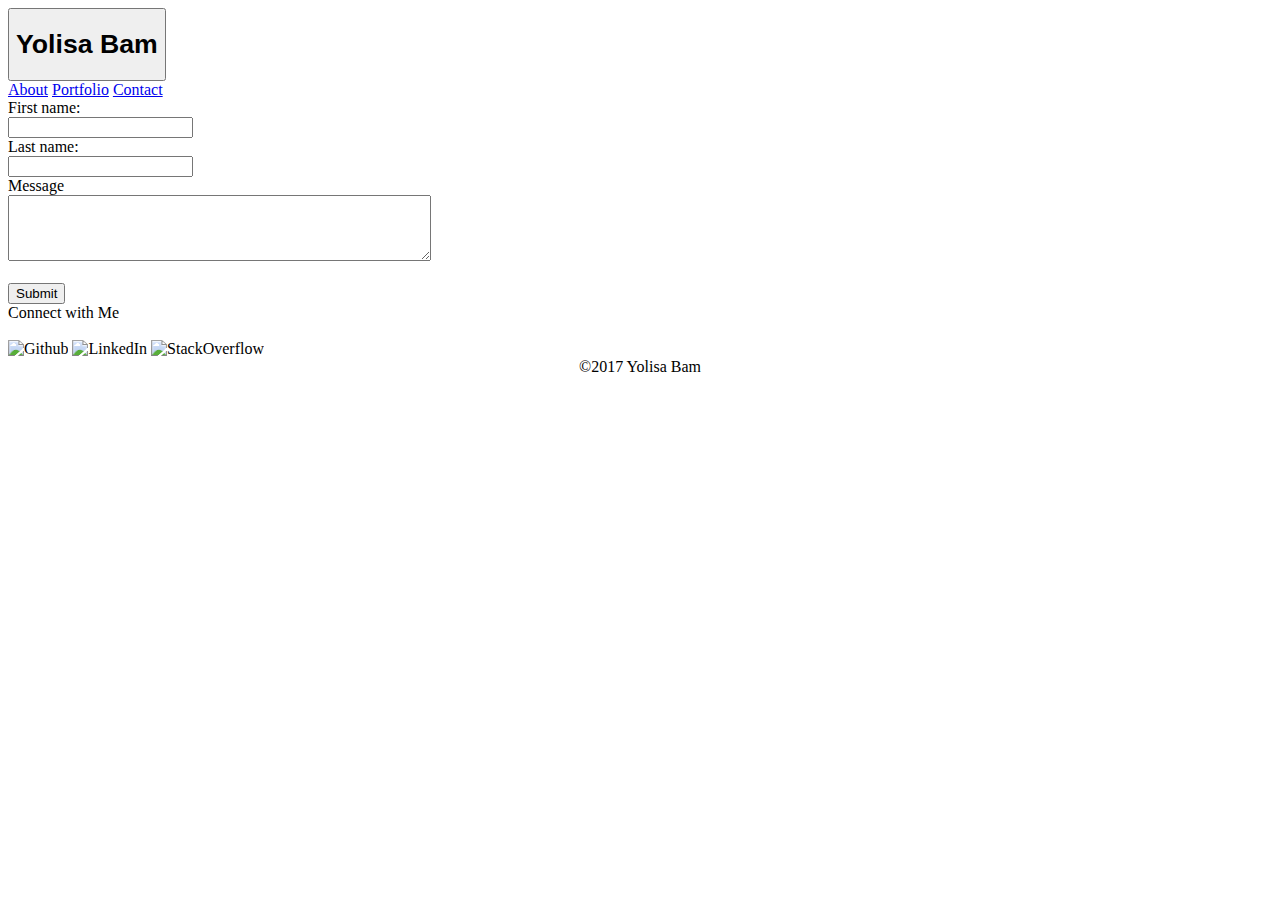
==== contact.html @ ff22fa89 "updated contacontact html" ====
<!DOCTYPE html>
<html lang="en-us">

<head>
  <meta charset="UTF-8">
  <title>Yolisa Bam</title>
  <div >
  	<section id="my-name">
  		<button><h1>Yolisa Bam</h1></button>
  	</section>
  	<section id="page-names">	
  		<a href="About">About</a>
  		<a href="Portfolio">Portfolio</a>
  		<a href="Contact">Contact</a>
  	</section>
  </div>
</head>

<body>
	<section>
		<form id="usrform">
  			First name:<br>
  			<input type="text" name="firstname">
  			<br>
  			Last name:<br>
  			<input type="text" name="lastname">
  			<br>
  			Message<br>
			<textarea rows="4" cols="50" name="message" form="usrform"></textarea>
  			<br><br>
  			<input type="submit" value="Submit">
		</form> 
	</section>
	<section>
	Connect with Me<br><br>
		<img src="https://cdn3.iconfinder.com/data/icons/free-social-icons/67/github_square-128.png" alt="Github">
		<img src="https://cdn2.iconfinder.com/data/icons/social-flat-buttons-3/512/linkedin-128.png" alt="LinkedIn">
		<img src="https://cdn3.iconfinder.com/data/icons/inficons/128/stackoverflow.png" alt="StackOverflow">
	</section>
</body>

<footer>
	<center>©2017 Yolisa Bam</center>
</footer>

</html>
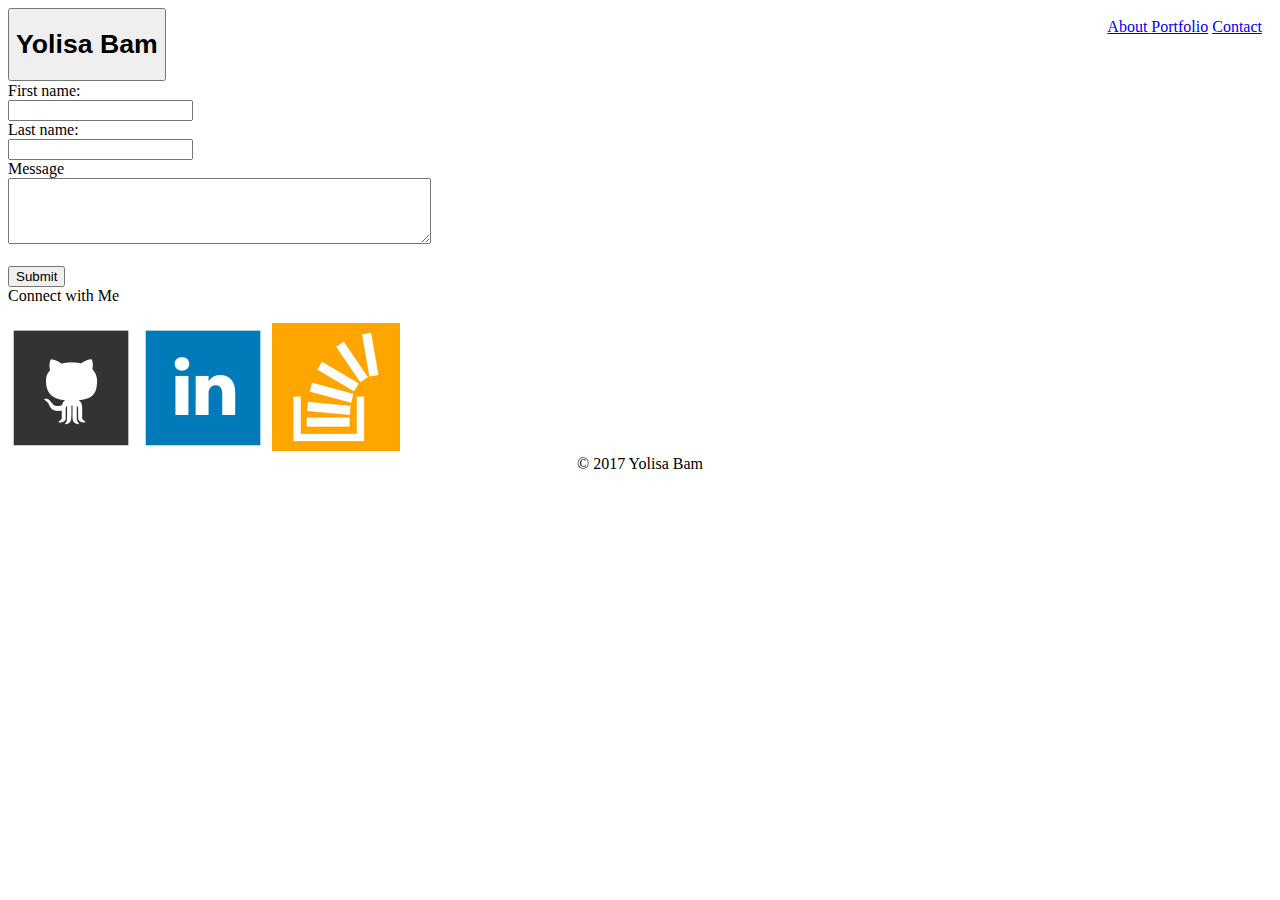
==== commit 8f9c98f3: "navbar updated" ====
--- a/contact.html
+++ b/contact.html
@@ -4,20 +4,18 @@
 <head>
   <meta charset="UTF-8">
   <title>Yolisa Bam</title>
-  <div >
-  	<section id="my-name">
-  		<button><h1>Yolisa Bam</h1></button>
-  	</section>
-  	<section id="page-names">	
-  		<a href="About">About</a>
-  		<a href="Portfolio">Portfolio</a>
-  		<a href="Contact">Contact</a>
-  	</section>
-  </div>
+  <button><h1 id="my-name">Yolisa Bam</h1></button>
+  <!-- linking in CSS -->
+  <link rel="stylesheet" type="text/css" href="assets/css/style.css">
 </head>
-
+<nav>
+      <a href="About">About </a>
+      <a href="Portfolio">Portfolio</a>
+      <a href="Contact"> Contact</a> 
+</nav>
+<br>
 <body>
-	<section>
+	<div id="usrform">
 		<form id="usrform">
   			First name:<br>
   			<input type="text" name="firstname">
@@ -30,17 +28,17 @@
   			<br><br>
   			<input type="submit" value="Submit">
 		</form> 
-	</section>
-	<section>
+	</div>
+	<div>
 	Connect with Me<br><br>
-		<img src="https://cdn3.iconfinder.com/data/icons/free-social-icons/67/github_square-128.png" alt="Github">
-		<img src="https://cdn2.iconfinder.com/data/icons/social-flat-buttons-3/512/linkedin-128.png" alt="LinkedIn">
-		<img src="https://cdn3.iconfinder.com/data/icons/inficons/128/stackoverflow.png" alt="StackOverflow">
-	</section>
+		<img src="assets/images/if_github_square_107105.png" alt="Github">
+		<img src="assets/images/if_linkedin_square_color_107091.png" alt="LinkedIn">
+		<img src="assets/images/if_stackoverflow_273179.png" alt="StackOverflow">
+	</div>
 </body>
 
 <footer>
-	<center>©2017 Yolisa Bam</center>
+	<center>© 2017 Yolisa Bam</center>
 </footer>
 
 </html>
--- a/assets/css/style.css
+++ b/assets/css/style.css
@@ -0,0 +1,9 @@
+/*CONTACT PAGE CSS*/
+
+h1{ float: left; }
+
+nav { 
+  list-style:none;
+  margin:10px;
+  float: right; 
+}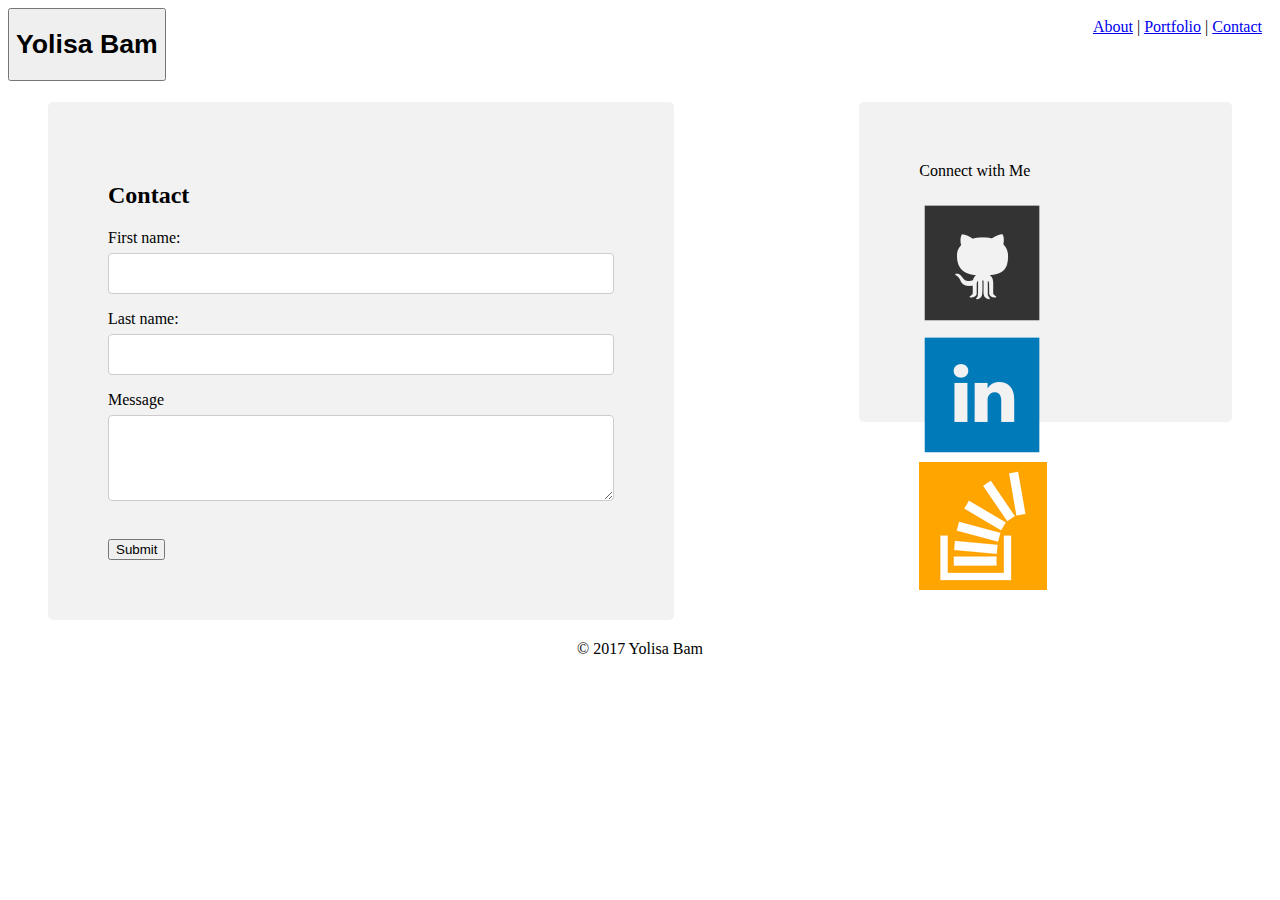
==== commit 859e6e9b: "updated nav bar, form and contact section" ====
--- a/contact.html
+++ b/contact.html
@@ -9,13 +9,14 @@
   <link rel="stylesheet" type="text/css" href="assets/css/style.css">
 </head>
 <nav>
-      <a href="About">About </a>
-      <a href="Portfolio">Portfolio</a>
+      <a href="About">About</a> | 
+      <a href="Portfolio">Portfolio</a> | 
       <a href="Contact"> Contact</a> 
 </nav>
 <br>
 <body>
-	<div id="usrform">
+	<div class="FormContainer">
+    <h2>Contact</h2>
 		<form id="usrform">
   			First name:<br>
   			<input type="text" name="firstname">
@@ -29,16 +30,19 @@
   			<input type="submit" value="Submit">
 		</form> 
 	</div>
-	<div>
+	<div class="ContactContainer">
 	Connect with Me<br><br>
-		<img src="assets/images/if_github_square_107105.png" alt="Github">
-		<img src="assets/images/if_linkedin_square_color_107091.png" alt="LinkedIn">
-		<img src="assets/images/if_stackoverflow_273179.png" alt="StackOverflow">
+    <div class="clear">
+		  <img class="ContactImage" src="assets/images/if_github_square_107105.png" alt="Github">
+		  <img class="ContactImage" src="assets/images/if_linkedin_square_color_107091.png" alt="LinkedIn">   
+		  <img class="ContactImage" src="assets/images/if_stackoverflow_273179.png" alt="StackOverflow">
+     </div> 
 	</div>
 </body>
-
+<br>
+<div class="clear">
 <footer>
-	<center>© 2017 Yolisa Bam</center>
+  <center>© 2017 Yolisa Bam</center>
 </footer>
 
 </html>
--- a/assets/css/style.css
+++ b/assets/css/style.css
@@ -1,9 +1,48 @@
 /*CONTACT PAGE CSS*/
 
-h1{ float: left; }
+h1{ float: left;
+ }
 
 nav { 
   list-style:none;
   margin:10px;
   float: right; 
+}
+.FormContainer {
+	width:40%;
+    border-radius: 5px;
+    background-color: #f2f2f2;
+    margin: 20px 20px 20px 40px;
+    padding: 60px;
+    float: left;
+}
+
+.ContactImage {
+	width: 42px 
+	height:42px;
+	border:0;
+}
+.ContactContainer {
+	width:20%;
+	height:200px;
+    border-radius: 5px;
+    background-color: #f2f2f2;
+    margin: 20px 40px 60px 20px;
+    padding: 60px;
+    float: right;
+
+}
+input[type=text], textarea {
+    width: 100%; 
+    padding: 12px;  
+    border: 1px solid #ccc; 
+    border-radius: 4px; 
+    box-sizing: border-box; 
+    margin-top: 6px; 
+    margin-bottom: 16px; 
+    resize: vertical 
+}
+
+.clear {
+	clear:both;
 }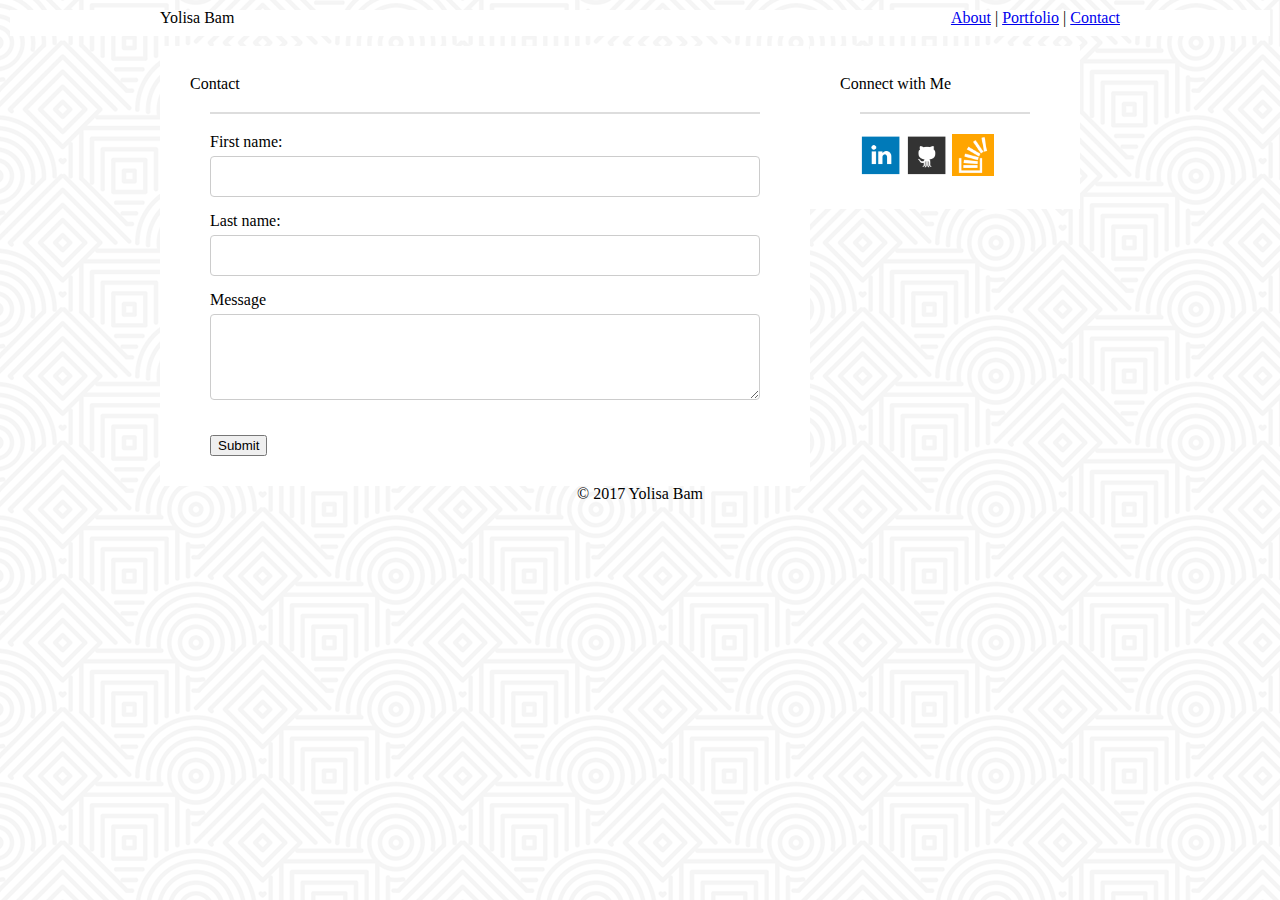
==== commit a26338f4: "change to css and html" ====
--- a/contact.html
+++ b/contact.html
@@ -4,40 +4,60 @@
 <head>
   <meta charset="UTF-8">
   <title>Yolisa Bam</title>
-  <button><h1 id="my-name">Yolisa Bam</h1></button>
   <!-- linking in CSS -->
+  <link rel="stylesheet" type="text/css" href="assets/css/reset.css">
   <link rel="stylesheet" type="text/css" href="assets/css/style.css">
 </head>
-<nav>
-      <a href="About">About</a> | 
-      <a href="Portfolio">Portfolio</a> | 
-      <a href="Contact"> Contact</a> 
-</nav>
-<br>
-<body>
-	<div class="FormContainer">
-    <h2>Contact</h2>
-		<form id="usrform">
-  			First name:<br>
-  			<input type="text" name="firstname">
-  			<br>
-  			Last name:<br>
-  			<input type="text" name="lastname">
-  			<br>
-  			Message<br>
-			<textarea rows="4" cols="50" name="message" form="usrform"></textarea>
-  			<br><br>
-  			<input type="submit" value="Submit">
-		</form> 
-	</div>
-	<div class="ContactContainer">
-	Connect with Me<br><br>
-    <div class="clear">
-		  <img class="ContactImage" src="assets/images/if_github_square_107105.png" alt="Github">
-		  <img class="ContactImage" src="assets/images/if_linkedin_square_color_107091.png" alt="LinkedIn">   
-		  <img class="ContactImage" src="assets/images/if_stackoverflow_273179.png" alt="StackOverflow">
-     </div> 
-	</div>
+
+<body class="bg">
+  <header>
+    <div class="header-content clearfix">
+    <div id="logo">
+        <h1>Yolisa Bam</h1>
+    </div>
+
+  
+    <nav id="menu">
+      <a href="#">About</a> | 
+      <a href="#">Portfolio</a> | 
+      <a href="#"> Contact</a> 
+    </nav>
+   </div> 
+</header>
+	<div class="main-content clearfix">
+      <div class="FormContainer">
+        <div class="content-wrapper">
+            <h2>Contact</h2>
+              <div class="inside-content-wrapper">
+            		  <form id="usrform">
+              			First name:<br>
+              			<input type="text" name="firstname">
+              			<br>
+              			Last name:<br>
+              			<input type="text" name="lastname">
+              			<br>
+              			Message<br>
+            			<textarea rows="4" cols="50" name="message" form="usrform"></textarea>
+              			<br><br>
+              			<input type="submit" value="Submit">
+            		</form>
+              </div>  
+         </div>    
+    	</div>
+
+    	<div class="ContactContainer" id="contact-me">
+        <div class="content-wrapper">
+    	   <h2>Connect with Me</h2>
+          <div class="inside-content-wrapper"        
+              <!-- Linkedin -->
+              <img src="assets/images/if_linkedin_square_color_107091.png" alt="Linkedin">
+              <!-- Github -->
+              <img src="assets/images/if_github_square_107105.png" alt="Github">
+              <!-- Stack Overflow -->
+              <img src="assets/images/if_stackoverflow_273179.png" alt="stackoverflow"> 
+          </div>    
+    	</div>
+   </div>   
 </body>
 <br>
 <div class="clear">
--- a/assets/css/style.css
+++ b/assets/css/style.css
@@ -1,37 +1,83 @@
 /*CONTACT PAGE CSS*/
+body {
+    background: url("../images/hypnotize.png") repeat;
 
+}
 h1{ float: left;
+    /*background-color:;*/
  }
 
-nav { 
+header { 
   list-style:none;
   margin:10px;
-  float: right; 
+  padding-bottom:10px;
+  background-color:white;
 }
+
+#menu {
+    float:right;
+}
+
+#contact-me img {
+    width:42px;
+    height:42px;
+    border:0;
+}
+
+/*#logo {
+   
+    
+}*/
+
+
+/*body, html {
+    height: 100%;
+    margin: 0;
+}
+
+.bg {
+    background-image: url("assets/css/hypnotize.png");
+    height: 100%; 
+    background-position: center;
+    background-repeat: no-repeat;
+    background-size: cover;
+}*/
+
 .FormContainer {
-	width:40%;
+	width:650px;
     border-radius: 5px;
-    background-color: #f2f2f2;
-    margin: 20px 20px 20px 40px;
-    padding: 60px;
+    background-color: #ffffff;
     float: left;
 }
 
-.ContactImage {
-	width: 42px 
-	height:42px;
-	border:0;
-}
 .ContactContainer {
-	width:20%;
-	height:200px;
-    border-radius: 5px;
-    background-color: #f2f2f2;
-    margin: 20px 40px 60px 20px;
-    padding: 60px;
-    float: right;
+    width:270px;
+    background-color: #ffffff;
+    float: left;   
 
 }
+
+.main-content {
+    max-width: 960px;
+    margin: 0 auto;
+
+}
+
+.header-content {
+    max-width: 960px;
+    margin: 0 auto;
+}
+
+.content-wrapper {
+    margin: 30px;
+}
+
+.inside-content-wrapper {
+    margin: 20px;
+    padding-top: 20px; 
+    border-top: solid 2px #dddddd;
+}
+
 input[type=text], textarea {
     width: 100%; 
     padding: 12px;  
@@ -43,6 +89,14 @@
     resize: vertical 
 }
 
+.clearfix::after {
+    content: " ";
+    display: table;
+    clear: both;
+
+}
+
+
 .clear {
 	clear:both;
 }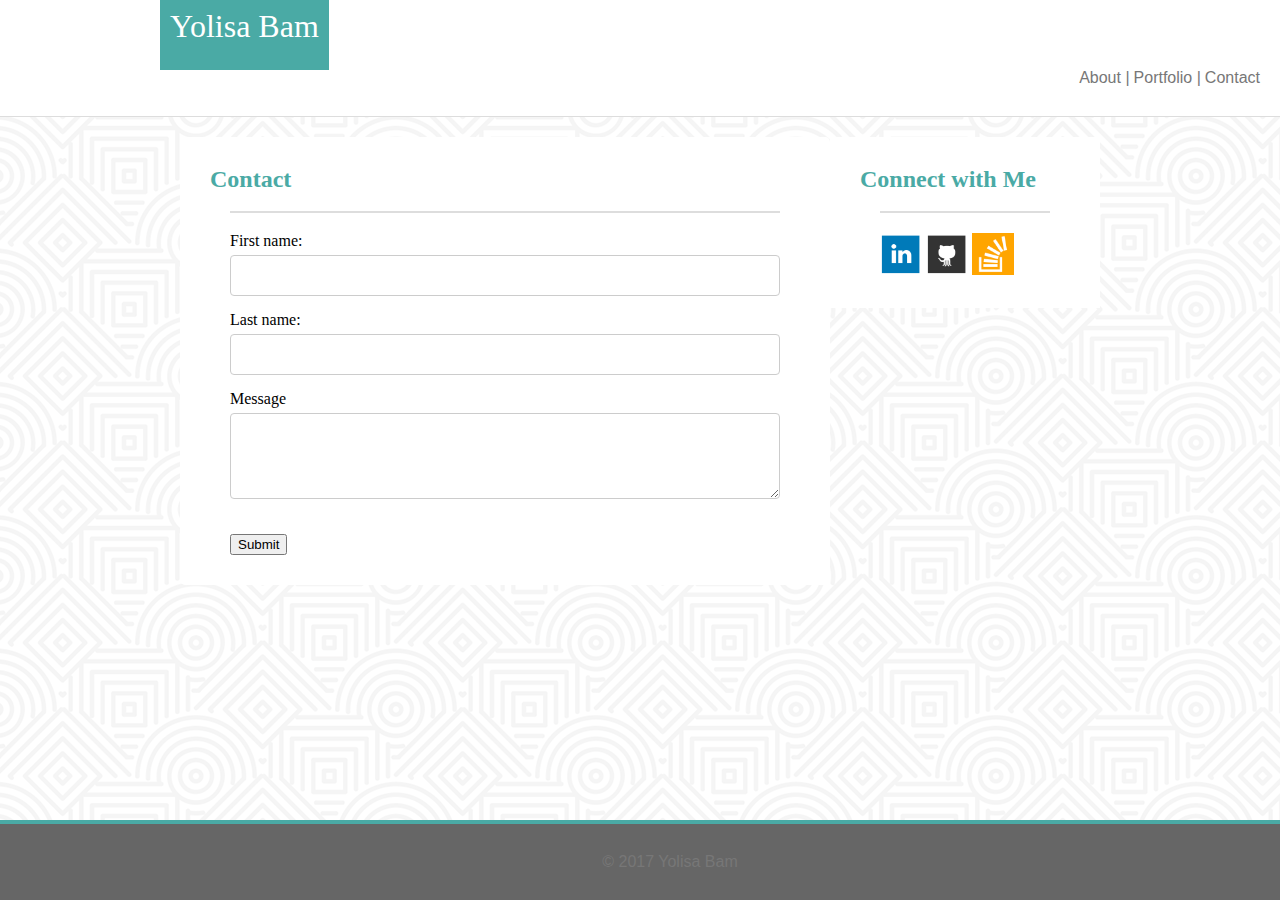
==== commit 6f82c55d: "changes to header and footer" ====
--- a/contact.html
+++ b/contact.html
@@ -9,22 +9,25 @@
   <link rel="stylesheet" type="text/css" href="assets/css/style.css">
 </head>
 
-<body class="bg">
+<body>
   <header>
     <div class="header-content clearfix">
-    <div id="logo">
+      <div id="logo-text">
         <h1>Yolisa Bam</h1>
+      </div>  
     </div>
-
   
     <nav id="menu">
-      <a href="#">About</a> | 
-      <a href="#">Portfolio</a> | 
-      <a href="#"> Contact</a> 
+      <ul>
+        <li><a href="#">About  |  </a></li>
+        <li><a href="#">Portfolio  |  </a></li>
+        <li><a href="#"> Contact</a></li>
+      </ul>
     </nav>
    </div> 
 </header>
-	<div class="main-content clearfix">
+	
+  <div class="main-content clearfix">
       <div class="FormContainer">
         <div class="content-wrapper">
             <h2>Contact</h2>
@@ -56,14 +59,15 @@
               <!-- Stack Overflow -->
               <img src="assets/images/if_stackoverflow_273179.png" alt="stackoverflow"> 
           </div>    
-    	</div>
-   </div>   
+    	  </div>
+     </div>
+  </div> 
+  
+  <footer class="">
+    <center>© 2017 Yolisa Bam</center>
+  </footer>  
+
 </body>
-<br>
-<div class="clear">
-<footer>
-  <center>© 2017 Yolisa Bam</center>
-</footer>
 
 </html>
 	--- a/assets/css/style.css
+++ b/assets/css/style.css
@@ -1,21 +1,52 @@
 /*CONTACT PAGE CSS*/
+html, body {
+    height: 100%;
+
+}
+
 body {
     background: url("../images/hypnotize.png") repeat;
+    display: flex;
+    flex-direction:column;
 
 }
 h1{ float: left;
-    /*background-color:;*/
+    padding: 10px;
  }
+
+li {
+    display:inline-block;
+    color: grey;
+    margin-bottom:30px;
+    font-family:'Arial', 'Helvetica Neue', Helvetica, sans-serif;;
+}
+
+a {
+    color: #777777;
+    text-decoration: none;
+}
+
+h2 {
+    color:#4aaaa5;
+    font-size: 24px;
+    font-weight:bold;
+    margin: 0 auto;
+}
+
+
+
 
 header { 
   list-style:none;
-  margin:10px;
-  padding-bottom:10px;
+  margin-bottom: 20px;
   background-color:white;
+  height: auto;
+  border-bottom:solid 1px #dddddd;
 }
 
 #menu {
     float:right;
+    margin-right: 20px
 }
 
 #contact-me img {
@@ -24,24 +55,31 @@
     border:0;
 }
 
-/*#logo {
-   
-    
+/*#logo-text h1 {
+    background-color:#4aaaa5;
+    color: white;
+    font-size: 30px;
+    font-family:'Georgia', Times, Times New Roman, serif;
+    height:70px;
+    margin-top:29px;
+    padding-top: 20px;
+
 }*/
 
 
-/*body, html {
-    height: 100%;
-    margin: 0;
+
+#logo-text {
+    /*position:relative;
+    */
+    /*margin-top:-20px;*/
+    background-color: #4aaaa5;
+    color: white;
+    font-size: 32px;
+    font-family: 'Georgia', Times, Times New Roman, serif;
+    height: 70px;
+    float: left;
 }
 
-.bg {
-    background-image: url("assets/css/hypnotize.png");
-    height: 100%; 
-    background-position: center;
-    background-repeat: no-repeat;
-    background-size: cover;
-}*/
 
 .FormContainer {
 	width:650px;
@@ -60,6 +98,7 @@
 .main-content {
     max-width: 960px;
     margin: 0 auto;
+    flex: 1 0 auto;
 
 }
 
@@ -96,7 +135,13 @@
 
 }
 
-
-.clear {
-	clear:both;
+footer {
+    padding: 30px;
+    color: #777777;
+    font-family:'Arial', 'Helvetica Neue', Helvetica, sans-serif;
+    background: #666666;
+    clear: both;
+    margin-top:10px;
+    width: 100%;
+    border-top: solid 4px #4aaaa5;
 }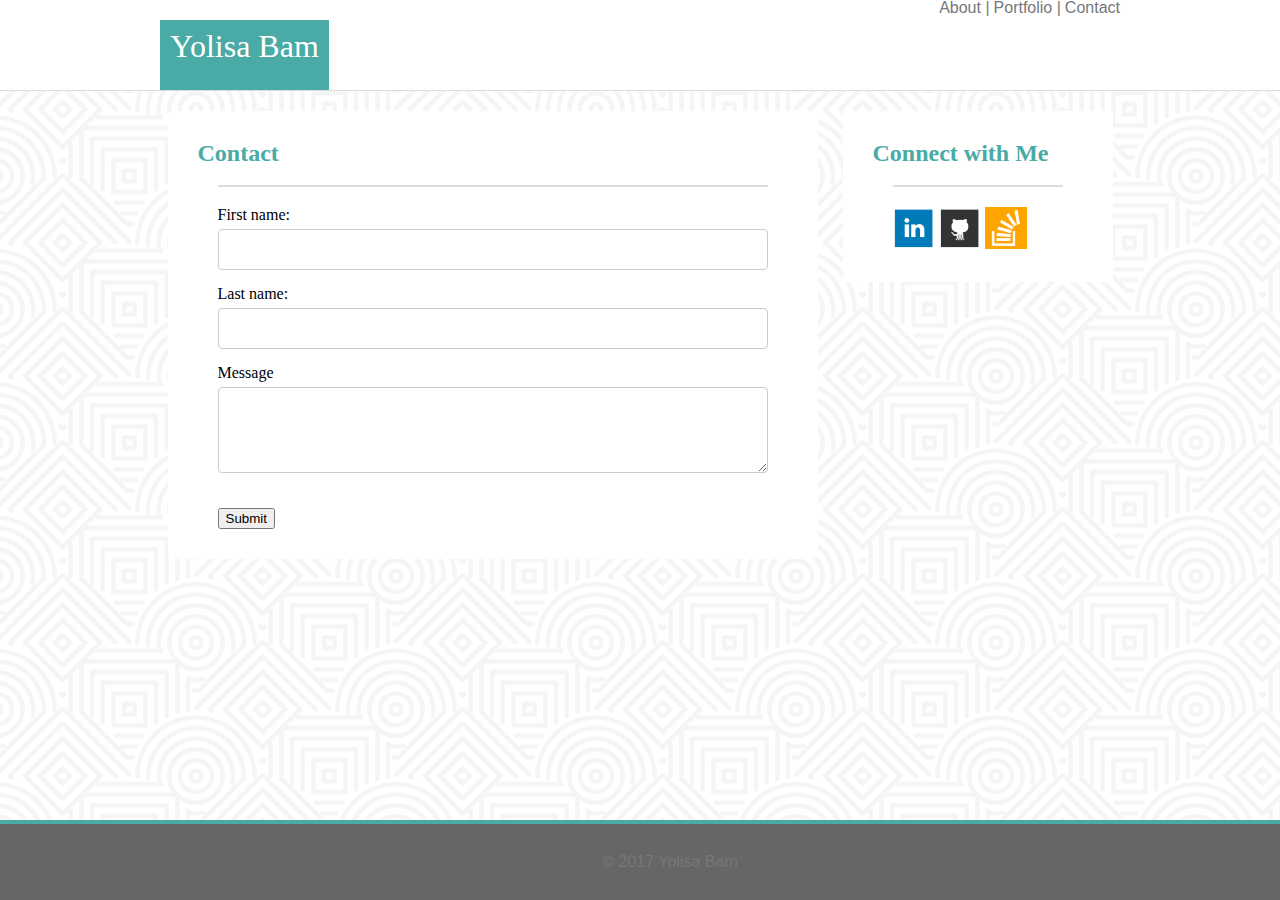
==== commit 40371e56: "header is updated and so is main content set up" ====
--- a/contact.html
+++ b/contact.html
@@ -12,18 +12,20 @@
 <body>
   <header>
     <div class="header-content clearfix">
+      
       <div id="logo-text">
         <h1>Yolisa Bam</h1>
-      </div>  
+      </div> 
+      <nav id="menu">
+        <ul>
+          <li><a href="#">About  |  </a></li>
+          <li><a href="#">Portfolio  |  </a></li>
+          <li><a href="#"> Contact</a></li>
+        </ul>
+      </nav>
+
+    
     </div>
-  
-    <nav id="menu">
-      <ul>
-        <li><a href="#">About  |  </a></li>
-        <li><a href="#">Portfolio  |  </a></li>
-        <li><a href="#"> Contact</a></li>
-      </ul>
-    </nav>
    </div> 
 </header>
 	
--- a/assets/css/style.css
+++ b/assets/css/style.css
@@ -10,7 +10,7 @@
     flex-direction:column;
 
 }
-h1{ float: left;
+h1{ 
     padding: 10px;
  }
 
@@ -47,31 +47,20 @@
 #menu {
     float:right;
     margin-right: 20px
+    margin-top: 20px;
 }
 
 #contact-me img {
     width:42px;
     height:42px;
     border:0;
+
 }
-
-/*#logo-text h1 {
-    background-color:#4aaaa5;
-    color: white;
-    font-size: 30px;
-    font-family:'Georgia', Times, Times New Roman, serif;
-    height:70px;
-    margin-top:29px;
-    padding-top: 20px;
-
-}*/
-
-
 
 #logo-text {
     /*position:relative;
     */
-    /*margin-top:-20px;*/
+    margin-top:20px;
     background-color: #4aaaa5;
     color: white;
     font-size: 32px;
@@ -91,6 +80,7 @@
 .ContactContainer {
     width:270px;
     background-color: #ffffff;
+    margin-left: 25px;
     float: left;   
 
 }
@@ -105,6 +95,7 @@
 .header-content {
     max-width: 960px;
     margin: 0 auto;
+    height: 70px;
 }
 
 .content-wrapper {
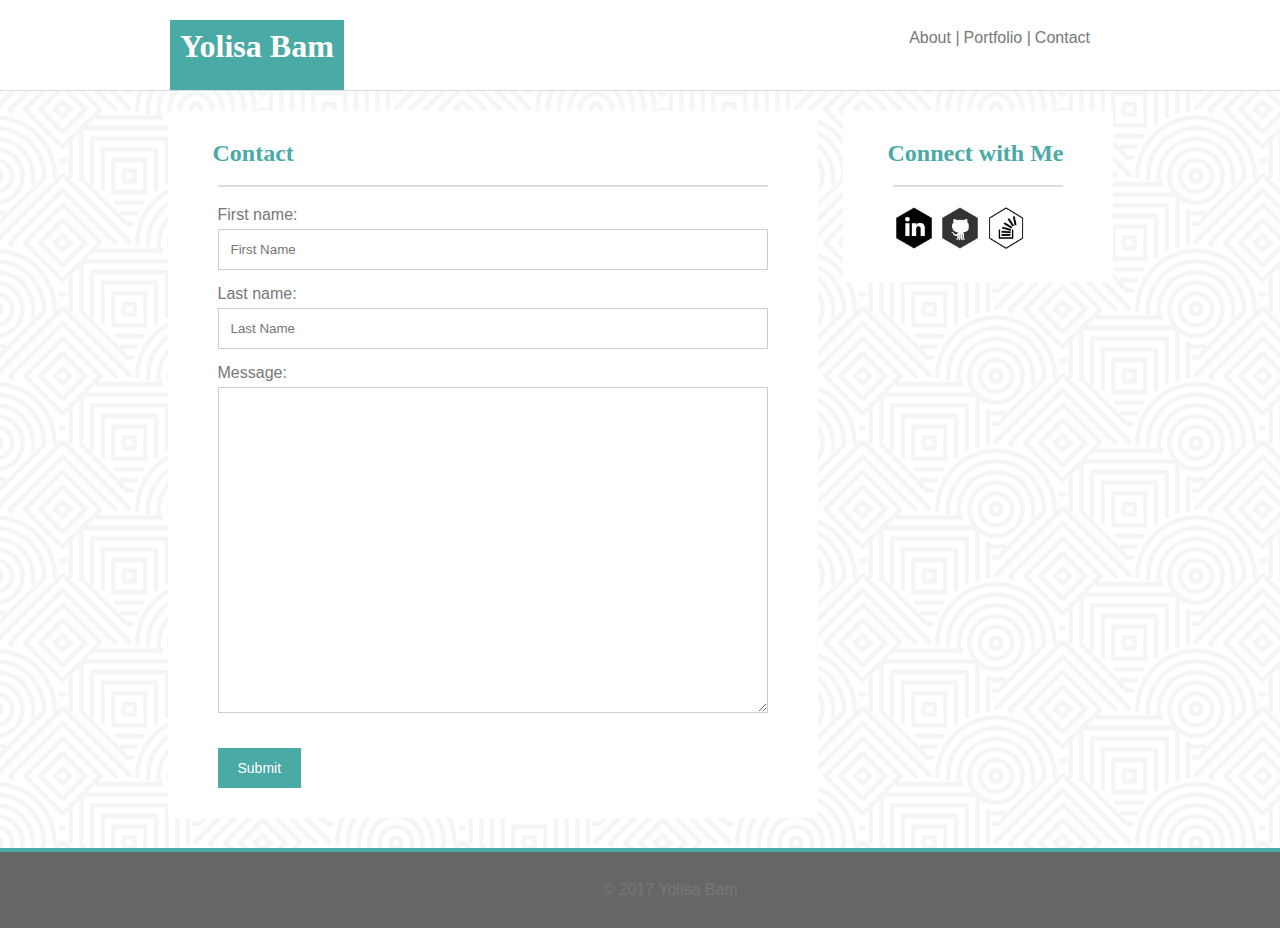
==== commit 2b8f4ee4: "Contact Page Completed" ====
--- a/contact.html
+++ b/contact.html
@@ -10,6 +10,7 @@
 </head>
 
 <body>
+<!--Header Content -->  
   <header>
     <div class="header-content clearfix">
       
@@ -18,9 +19,9 @@
       </div> 
       <nav id="menu">
         <ul>
-          <li><a href="#">About  |  </a></li>
-          <li><a href="#">Portfolio  |  </a></li>
-          <li><a href="#"> Contact</a></li>
+          <li><a href="index.html">About  |  </a></li>
+          <li><a href="portfolio.html">Portfolio  |  </a></li>
+          <li><a href="contact.html"> Contact</a></li>
         </ul>
       </nav>
 
@@ -28,21 +29,27 @@
     </div>
    </div> 
 </header>
-	
+  <!--Social Media + Form Content -->  
   <div class="main-content clearfix">
+
+      <!-- Form Content -->  
       <div class="FormContainer">
+
+        <!-- Form Container Content Wrapper --> 
         <div class="content-wrapper">
             <h2>Contact</h2>
+
+              <!-- Form HTML wrapper --> 
               <div class="inside-content-wrapper">
             		  <form id="usrform">
               			First name:<br>
-              			<input type="text" name="firstname">
+              			<input type="text" name="firstname" placeholder="First Name">
               			<br>
               			Last name:<br>
-              			<input type="text" name="lastname">
+              			<input type="text" name="lastname" placeholder="Last Name">
               			<br>
-              			Message<br>
-            			<textarea rows="4" cols="50" name="message" form="usrform"></textarea>
+              			Message:<br>
+            			<textarea rows="20" cols="50" name="message" form="usrform"></textarea>
               			<br><br>
               			<input type="submit" value="Submit">
             		</form>
@@ -50,21 +57,27 @@
          </div>    
     	</div>
 
+      <!-- Social Media Contact Container --> 
     	<div class="ContactContainer" id="contact-me">
+
+        <!-- Social Media Container Content Wrapper --> 
         <div class="content-wrapper">
     	   <h2>Connect with Me</h2>
+
+          <!-- Social Media HTML Wrapper --> 
           <div class="inside-content-wrapper"        
               <!-- Linkedin -->
-              <img src="assets/images/if_linkedin_square_color_107091.png" alt="Linkedin">
+              <img src="assets/images/linkedin_six_black-128.png" alt="Linkedin">
               <!-- Github -->
-              <img src="assets/images/if_github_square_107105.png" alt="Github">
+              <img src="assets/images/github_six_color-128.png" alt="Github">
               <!-- Stack Overflow -->
-              <img src="assets/images/if_stackoverflow_273179.png" alt="stackoverflow"> 
+              <img id="stackoverflowimage" src="assets/images/STACKOVERFLOW-128.png" alt="stackoverflow"> 
           </div>    
     	  </div>
      </div>
   </div> 
-  
+
+   <!-- Footer --> 
   <footer class="">
     <center>© 2017 Yolisa Bam</center>
   </footer>  
--- a/assets/css/style.css
+++ b/assets/css/style.css
@@ -12,13 +12,14 @@
 }
 h1{ 
     padding: 10px;
+    font-weight: bold;
  }
 
 li {
     display:inline-block;
     color: grey;
     margin-bottom:30px;
-    font-family:'Arial', 'Helvetica Neue', Helvetica, sans-serif;;
+    font-family:'Arial', 'Helvetica Neue', Helvetica, sans-serif;
 }
 
 a {
@@ -31,6 +32,7 @@
     font-size: 24px;
     font-weight:bold;
     margin: 0 auto;
+    margin-left:15px;
 }
 
 
@@ -46,8 +48,8 @@
 
 #menu {
     float:right;
-    margin-right: 20px
-    margin-top: 20px;
+    margin-right: 30px;
+    margin-top: 30px;
 }
 
 #contact-me img {
@@ -57,9 +59,13 @@
 
 }
 
+#stackoverflowimage {
+    width:40px;
+    height:40px;
+    border:0;
+}
+
 #logo-text {
-    /*position:relative;
-    */
     margin-top:20px;
     background-color: #4aaaa5;
     color: white;
@@ -67,6 +73,7 @@
     font-family: 'Georgia', Times, Times New Roman, serif;
     height: 70px;
     float: left;
+    margin-left:10px;
 }
 
 
@@ -75,6 +82,7 @@
     border-radius: 5px;
     background-color: #ffffff;
     float: left;
+    margin-bottom:20px;
 }
 
 .ContactContainer {
@@ -106,17 +114,29 @@
     margin: 20px;
     padding-top: 20px; 
     border-top: solid 2px #dddddd;
+    color:#777777;
+    font-family:'Arial', 'Helvetica Neue', Helvetica, sans-serif;
 }
 
 input[type=text], textarea {
     width: 100%; 
     padding: 12px;  
     border: 1px solid #ccc; 
-    border-radius: 4px; 
     box-sizing: border-box; 
     margin-top: 6px; 
     margin-bottom: 16px; 
-    resize: vertical 
+    font-family:'Arial', 'Helvetica Neue', Helvetica, sans-serif;
+}
+
+input[type=submit] {
+    background-color: #4aaaa5 ;
+    color: white;
+    font-size: 14px;
+    padding: 12px 20px;
+    border: none;
+    font-family:'Arial', 'Helvetica Neue', Helvetica, sans-serif;
+
+
 }
 
 .clearfix::after {
